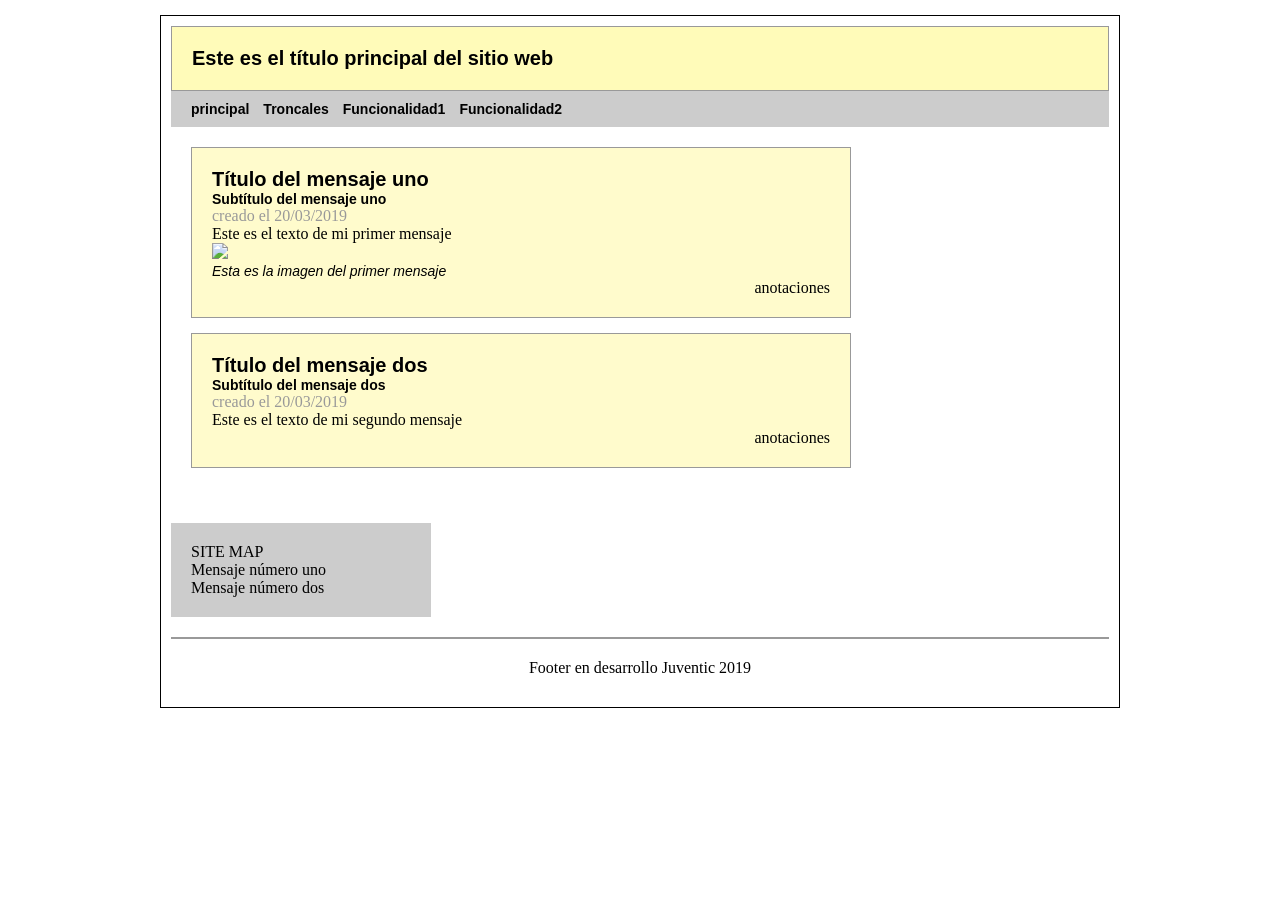
==== AppiTransmi/index.html @ 800f183d "Primer prototipo de la pagina web" ====
<!DOCTYPE html>
<html lang="es">
  <head>
    <meta charset="utf-8">
    <meta name="description" content="Pagina web troncales de transmilenio">
    <meta name="keywords" content="Transmilenio, Web, Troncal, Campamento">
    <title>AppiTransmi</title>
    <link rel="stylesheet" href="css/estilo.css">
  </head>
  <body>
  <div id="agrupar">
     <header id="cabecera">
       <h1>Este es el título principal del sitio web</h1>
     </header>
     <nav id="menu">
       <ul>
         <li>principal</li>
         <li>Troncales</li>
         <li>Funcionalidad1</li>
         <li>Funcionalidad2</li>
       </ul>
     </nav>
     <section id="seccion">
     <article>
     <header>
     <hgroup>
       <h1>Título del mensaje uno</h1>
       <h2>Subtítulo del mensaje uno</h2>
     </hgroup>
       <time datetime="2019-03-20" pubdate>creado el 20/03/2019</time>
     </header>
       Este es el texto de mi primer mensaje
     <figure>
       <img src="images/test.jpg"><!--No existe la imagen, es solo para ejemplificar-->
       <figcaption>
          Esta es la imagen del primer mensaje
       </figcaption>
     </figure>
   <footer>
     <p>anotaciones</p>
   </footer>
   </article>
   <article>
     <header>
       <hgroup>
         <h1>Título del mensaje dos</h1>
         <h2>Subtítulo del mensaje dos</h2>
       </hgroup>
         <time datetime="2019-03-20" pubdate>creado el 20/03/2019</time>
       </header>
         Este es el texto de mi segundo mensaje
       <footer>
       <p>anotaciones</p>
       </footer>
         </article>
       </section>
   <aside id="columna">
       <blockquote cite="ESTO PUEDE SER EL SITEMAP">SITE MAP</blockquote>
       <blockquote>Mensaje número uno</blockquote>
       <blockquote>Mensaje número dos</blockquote>
   </aside>
     <footer id="pie">
       Footer en desarrollo Juventic 2019
     </footer>
    </div>
  </body>
</html>
---- AppiTransmi/css/estilo.css ----
* {
 margin: 0px;
 padding: 0px;
}
h1 {
 font: bold 20px verdana, sans-serif;
}
h2 {
 font: bold 14px verdana, sans-serif;
}
header, section, footer, aside, nav, article, figure, figcaption,
hgroup{
 display: block;
}
body {
 text-align: center;
}
#agrupar {
 width: 960px;
 margin: 15px auto;
 text-align: left;
}
#cabecera {
 background: #FFFBB9;
 border: 1px solid #999999;
 padding: 20px;
}
#menu {
 background: #CCCCCC;
 padding: 5px 15px;
}
#menu li {
 display: inline-block;
 list-style: none;
 padding: 5px;
 font: bold 14px verdana, sans-serif;
}
#seccion {
 float: left;
 width: 660px;
 margin: 20px;
}
#columna {
 float: left;
 width: 220px;
 margin: 20px 0px;
 padding: 20px;
 background: #CCCCCC;
}
#pie {
 clear: both;
 text-align: center;
 padding: 20px;
 border-top: 2px solid #999999;
}
article {
 background: #FFFBCC;
 border: 1px solid #999999;
 padding: 20px;
 margin-bottom: 15px;
}
article footer {
 text-align: right;
}
time {
 color: #999999;
}
figcaption {
 font: italic 14px verdana, sans-serif;
}
div {
 width: 100px;
 margin: 20px;
 padding: 10px;
 border: 1px solid #000000;

 -moz-box-sizing: border-box;
 -webkit-box-sizing: border-box;
 box-sizing: border-box;
}
L
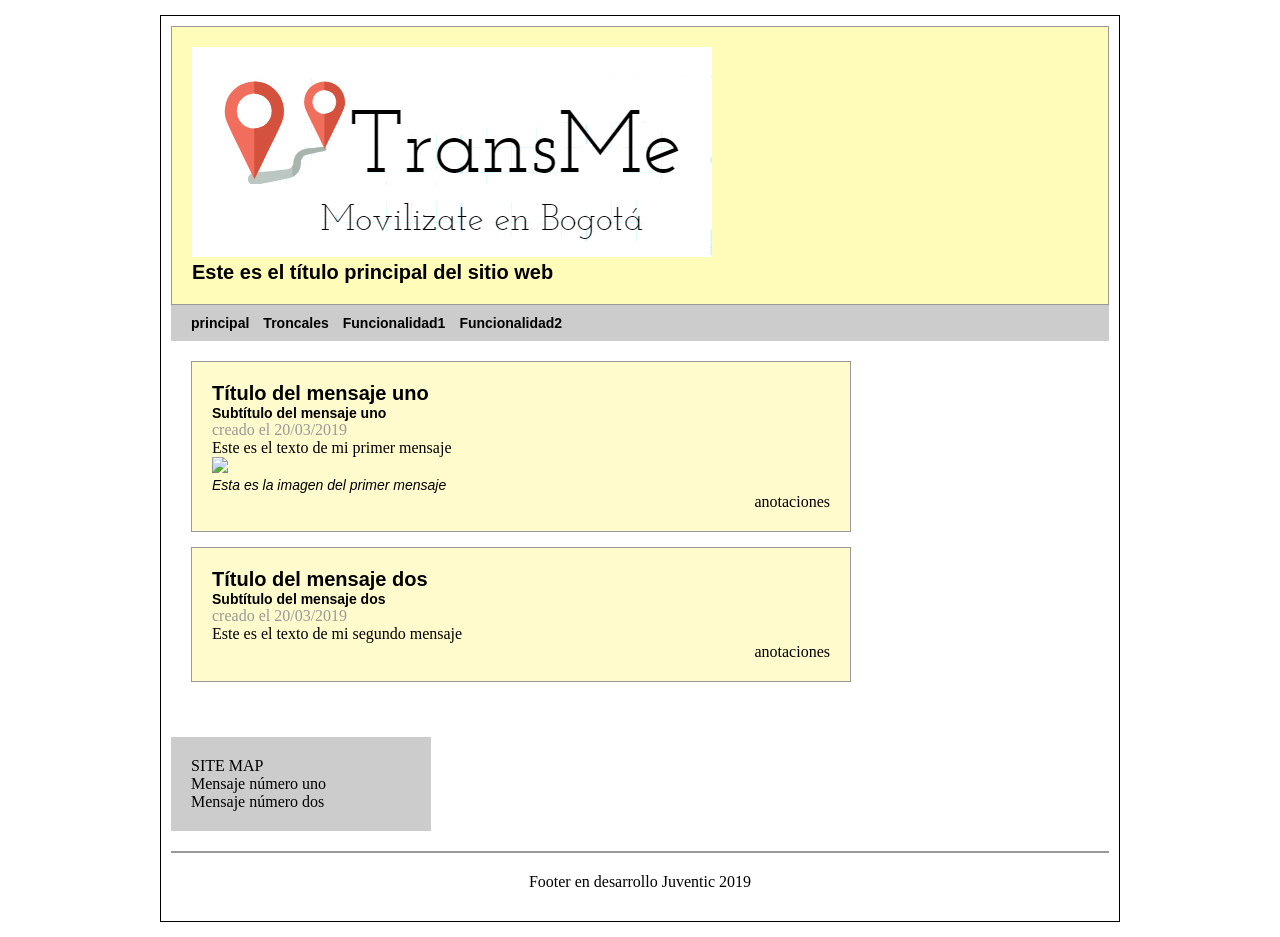
==== commit 3d876842: "Logo Se puso el logo" ====
--- a/AppiTransmi/index.html
+++ b/AppiTransmi/index.html
@@ -10,6 +10,7 @@
   <body>
   <div id="agrupar">
      <header id="cabecera">
+       <img src="img/logo.png">
        <h1>Este es el título principal del sitio web</h1>
      </header>
      <nav id="menu">
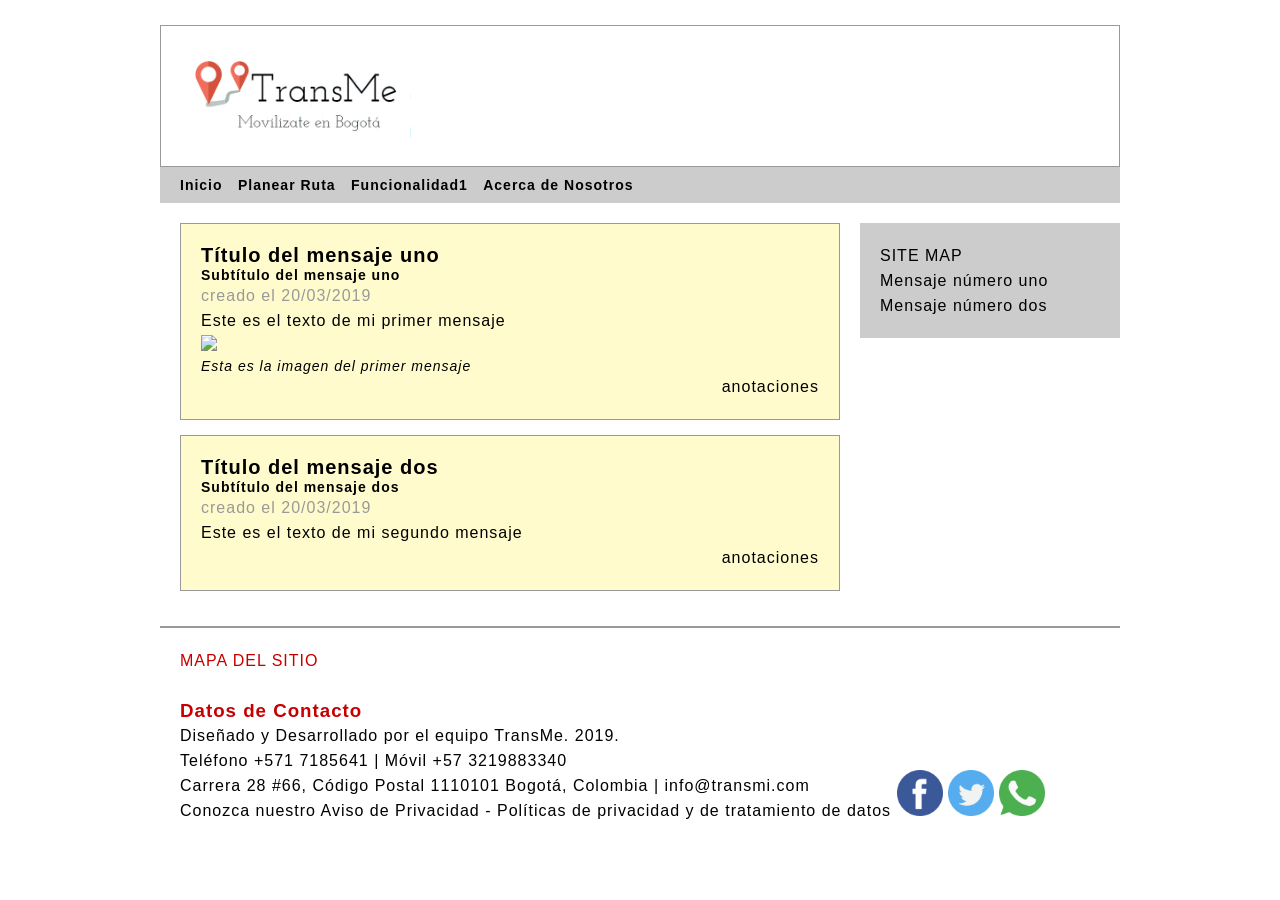
==== commit 43c04c08: "Prototipo de footer y Css Se hizo un diseño temporal de footer y se modifico el CSS" ====
--- a/AppiTransmi/index.html
+++ b/AppiTransmi/index.html
@@ -1,68 +1,82 @@
 <!DOCTYPE html>
 <html lang="es">
-  <head>
-    <meta charset="utf-8">
-    <meta name="description" content="Pagina web troncales de transmilenio">
-    <meta name="keywords" content="Transmilenio, Web, Troncal, Campamento">
-    <title>AppiTransmi</title>
-    <link rel="stylesheet" href="css/estilo.css">
-  </head>
-  <body>
+
+<head>
+  <meta charset="utf-8">
+  <meta name="description" content="Pagina web troncales de transmilenio">
+  <meta name="keywords" content="Transmilenio, Web, Troncal, Campamento">
+  <title>AppiTransmi</title>
+  <link rel="stylesheet" href="css/estilo.css">
+</head>
+
+<body>
   <div id="agrupar">
-     <header id="cabecera">
-       <img src="img/logo.png">
-       <h1>Este es el título principal del sitio web</h1>
-     </header>
-     <nav id="menu">
-       <ul>
-         <li>principal</li>
-         <li>Troncales</li>
-         <li>Funcionalidad1</li>
-         <li>Funcionalidad2</li>
-       </ul>
-     </nav>
-     <section id="seccion">
-     <article>
-     <header>
-     <hgroup>
-       <h1>Título del mensaje uno</h1>
-       <h2>Subtítulo del mensaje uno</h2>
-     </hgroup>
-       <time datetime="2019-03-20" pubdate>creado el 20/03/2019</time>
-     </header>
-       Este es el texto de mi primer mensaje
-     <figure>
-       <img src="images/test.jpg"><!--No existe la imagen, es solo para ejemplificar-->
-       <figcaption>
-          Esta es la imagen del primer mensaje
-       </figcaption>
-     </figure>
-   <footer>
-     <p>anotaciones</p>
-   </footer>
-   </article>
-   <article>
-     <header>
-       <hgroup>
-         <h1>Título del mensaje dos</h1>
-         <h2>Subtítulo del mensaje dos</h2>
-       </hgroup>
-         <time datetime="2019-03-20" pubdate>creado el 20/03/2019</time>
-       </header>
-         Este es el texto de mi segundo mensaje
-       <footer>
-       <p>anotaciones</p>
-       </footer>
-         </article>
-       </section>
-   <aside id="columna">
-       <blockquote cite="ESTO PUEDE SER EL SITEMAP">SITE MAP</blockquote>
-       <blockquote>Mensaje número uno</blockquote>
-       <blockquote>Mensaje número dos</blockquote>
-   </aside>
-     <footer id="pie">
-       Footer en desarrollo Juventic 2019
-     </footer>
-    </div>
-  </body>
-</html>
+    <header id="cabecera">
+      <a href="index.html"> <img class="logo" src="img/logo.png"></a>
+    </header>
+    <nav id="menu">
+      <ul>
+        <li>Inicio</li>
+        <li>Planear Ruta</li>
+        <li>Funcionalidad1</li>
+        <li>Acerca de Nosotros</li>
+      </ul>
+    </nav>
+    <section id="seccion">
+      <article>
+        <header>
+          <hgroup>
+            <h1>Título del mensaje uno</h1>
+            <h2>Subtítulo del mensaje uno</h2>
+          </hgroup>
+          <time datetime="2019-03-20" pubdate>creado el 20/03/2019</time>
+        </header>
+        Este es el texto de mi primer mensaje
+        <figure>
+          <img src="images/test.jpg">
+          <!--No existe la imagen, es solo para ejemplificar-->
+          <figcaption>
+            Esta es la imagen del primer mensaje
+          </figcaption>
+        </figure>
+        <footer>
+          <p>anotaciones</p>
+        </footer>
+      </article>
+      <article>
+        <header>
+          <hgroup>
+            <h1>Título del mensaje dos</h1>
+            <h2>Subtítulo del mensaje dos</h2>
+          </hgroup>
+          <time datetime="2019-03-20" pubdate>creado el 20/03/2019</time>
+        </header>
+        Este es el texto de mi segundo mensaje
+        <footer>
+          <p>anotaciones</p>
+        </footer>
+      </article>
+    </section>
+    <aside id="columna">
+      <blockquote cite="ESTO PUEDE SER EL SITEMAP">SITE MAP</blockquote>
+      <blockquote>Mensaje número uno</blockquote>
+      <blockquote>Mensaje número dos</blockquote>
+    </aside>
+
+    <footer id="pie">
+      <a href="#">MAPA DEL SITIO</a> <br> <br>
+      <h3>Datos de Contacto</h3>
+      <p>
+        Diseñado y Desarrollado por el equipo TransMe. 2019. <br>
+        Teléfono +571 7185641 | Móvil +57 3219883340 <br>
+        Carrera 28 #66, Código Postal 1110101 Bogotá, Colombia | info@transmi.com <br>
+        Conozca nuestro Aviso de Privacidad - Políticas de privacidad y de tratamiento de datos <br>
+      </p>
+      <a href="http://www.facebook.com"><img class="redes" src="img/facebook.png" alt="Logo de Facebook"></a>
+      <a href="http://www.twitter.com"><img class="redes" src="img/twitter.png" alt="Logo de Twitter"></a>
+      <a href="http://web.whatsapp.com/"><img class="redes" src="img/whatsapp.png" alt="Logo de Whatsapp"></a>
+    </footer>
+  </div>
+</body>
+
+</html>
--- a/AppiTransmi/css/estilo.css
+++ b/AppiTransmi/css/estilo.css
@@ -1,81 +1,114 @@
 * {
- margin: 0px;
- padding: 0px;
+    margin: 0px;
+    padding: 0px;
+    line-height: 25px;
+    letter-spacing: 1px;
+    font-family: Arial, Helvetica, sans-serif;
 }
+
 h1 {
- font: bold 20px verdana, sans-serif;
+    font: bold 20px verdana, sans-serif;
 }
+
 h2 {
- font: bold 14px verdana, sans-serif;
+    font: bold 14px verdana, sans-serif;
 }
-header, section, footer, aside, nav, article, figure, figcaption,
-hgroup{
- display: block;
+
+header, section, footer, aside, nav, article, figure, figcaption, hgroup {
+    display: block;
 }
+
 body {
- text-align: center;
+    text-align: center;
 }
+
 #agrupar {
- width: 960px;
- margin: 15px auto;
- text-align: left;
+    width: 960px;
+    margin: 15px auto;
+    text-align: left;
 }
+
 #cabecera {
- background: #FFFBB9;
- border: 1px solid #999999;
- padding: 20px;
+    background: #FFF;
+    border: 1px solid #999999;
+    padding: 20px;
 }
+
+.logo {
+    width: 25%;
+    height: 25%;
+}
+
 #menu {
- background: #CCCCCC;
- padding: 5px 15px;
+    background: #CCCCCC;
+    padding: 5px 15px;
 }
+
 #menu li {
- display: inline-block;
- list-style: none;
- padding: 5px;
- font: bold 14px verdana, sans-serif;
+    display: inline-block;
+    list-style: none;
+    padding: 5px;
+    font: bold 14px verdana, sans-serif;
 }
+
 #seccion {
- float: left;
- width: 660px;
- margin: 20px;
+    float: left;
+    width: 660px;
+    margin: 20px;
 }
+
 #columna {
- float: left;
- width: 220px;
- margin: 20px 0px;
- padding: 20px;
- background: #CCCCCC;
+    float: left;
+    width: 220px;
+    margin: 20px 0px;
+    padding: 20px;
+    background: #CCCCCC;
 }
+
 #pie {
- clear: both;
- text-align: center;
- padding: 20px;
- border-top: 2px solid #999999;
+    clear: both;
+    padding: 20px;
+    border-top: 2px solid #999999;
 }
+
+.redes {
+    width: 5%;
+    height: 5%;
+    display: inline-block;
+}
+
+h3 {
+    color: #C60000;
+}
+p{
+    display: inline-block;
+}
+a {
+    text-decoration: none;
+    color: #C60000;
+}
+
 article {
- background: #FFFBCC;
- border: 1px solid #999999;
- padding: 20px;
- margin-bottom: 15px;
+    background: #FFFBCC;
+    border: 1px solid #999999;
+    padding: 20px;
+    margin-bottom: 15px;
 }
+
 article footer {
- text-align: right;
+    text-align: right;
 }
+
 time {
- color: #999999;
+    color: #999999;
 }
+
 figcaption {
- font: italic 14px verdana, sans-serif;
+    font: italic 14px verdana, sans-serif;
 }
+
 div {
- width: 100px;
- margin: 20px;
- padding: 10px;
- border: 1px solid #000000;
-
- -moz-box-sizing: border-box;
- -webkit-box-sizing: border-box;
- box-sizing: border-box;
-}
-L
+    width: 100px;
+    margin: 20px;
+    padding: 10px;
+}
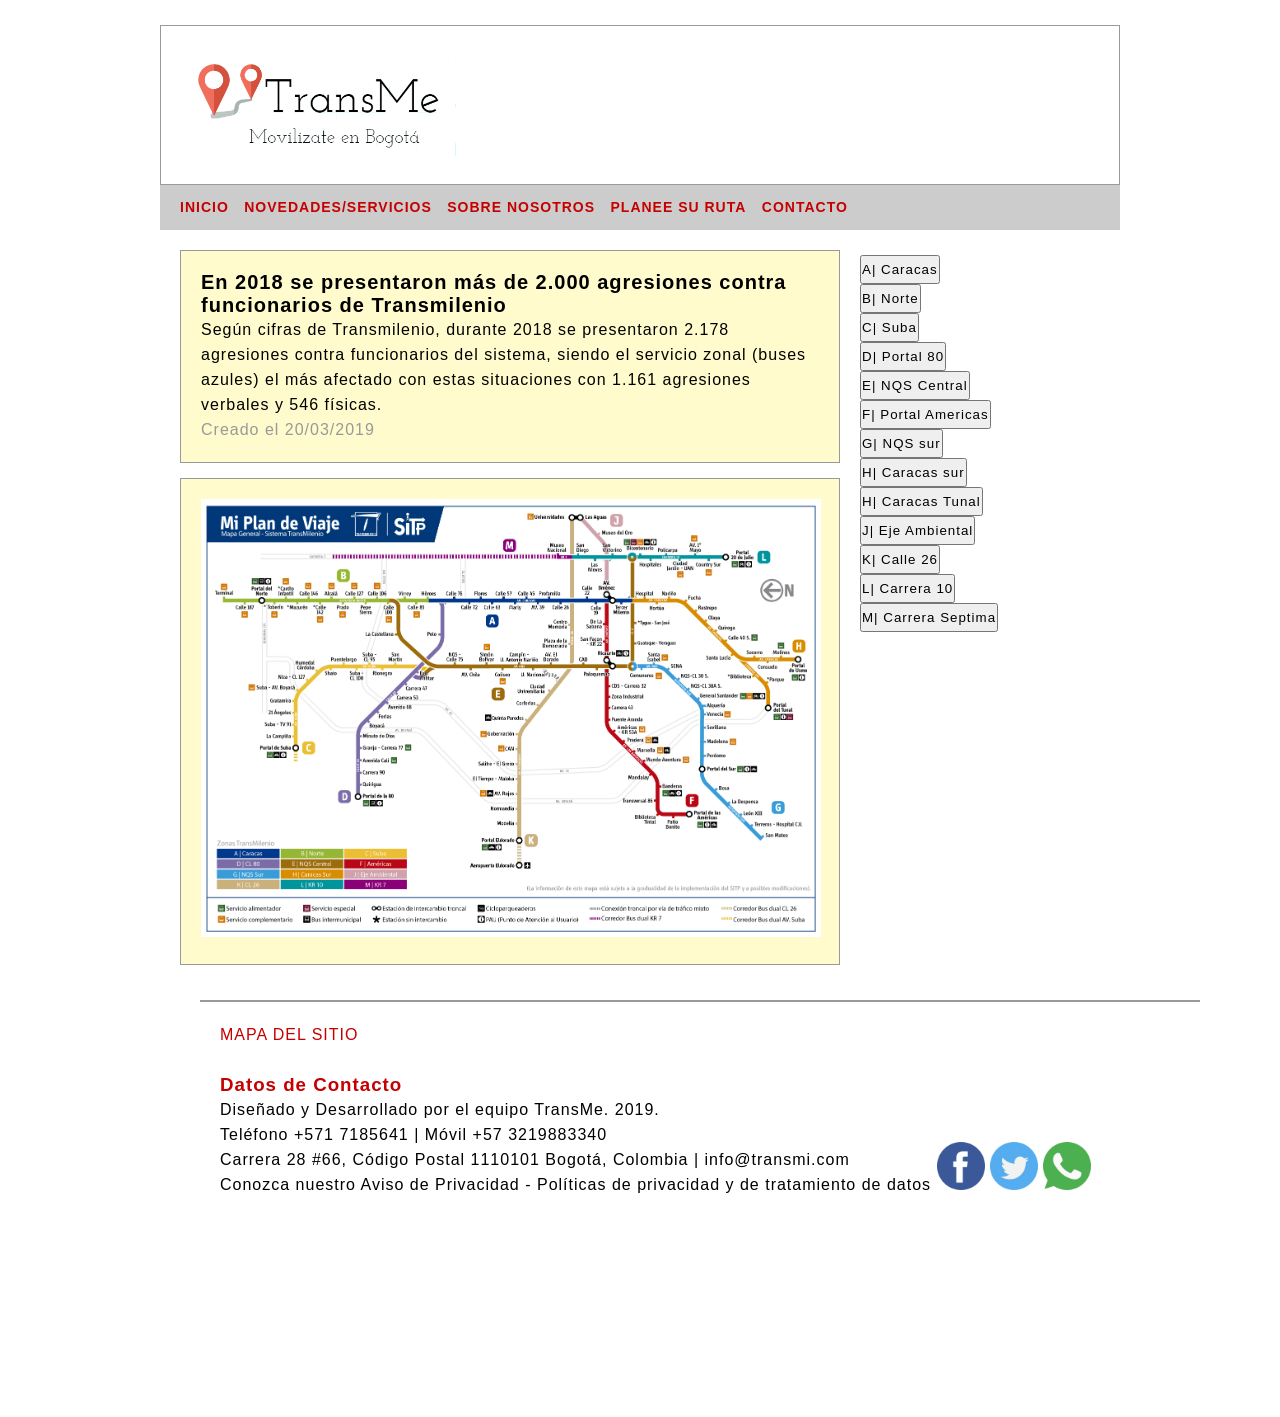
==== commit b4cd570e: "Se agrego mapa y distintas funciones" ====
--- a/AppiTransmi/index.html
+++ b/AppiTransmi/index.html
@@ -7,63 +7,520 @@
   <meta name="keywords" content="Transmilenio, Web, Troncal, Campamento">
   <title>AppiTransmi</title>
   <link rel="stylesheet" href="css/estilo.css">
+  <script type="text/javascript" src="js/highslide-with-html.js"></script>
+  <link rel="stylesheet" type="text/css" href="css/highslide.css" />
+  <script type="text/javascript">
+    hs.graphicsDir = 'graphics/';
+    hs.outlineType = 'rounded-white';
+  </script>
 </head>
 
 <body>
   <div id="agrupar">
     <header id="cabecera">
-      <a href="index.html"> <img class="logo" src="img/logo.png"></a>
+      <a href="index.html"> <img class="logo" src="images/logo.png" ></a>
     </header>
     <nav id="menu">
-      <ul>
-        <li>Inicio</li>
-        <li>Planear Ruta</li>
-        <li>Funcionalidad1</li>
-        <li>Acerca de Nosotros</li>
-      </ul>
+     <ul>
+         <li><a href="index.html" title="Inicio">INICIO</a></li>
+         <li><a href="html/novedades.html" title="Novedades/servicios">NOVEDADES/SERVICIOS</a> </li>
+         <li><a href="html/nosotros.html" title="sobre nosotros">SOBRE NOSOTROS</a></li>
+         <li><a href="html/plan.html" title="planee su ruta">PLANEE SU RUTA</a></li>
+         <li><a href="html/contacto.html" title="contacto">CONTACTO</a></li>
+       </ul>
     </nav>
     <section id="seccion">
       <article>
         <header>
-          <hgroup>
-            <h1>Título del mensaje uno</h1>
-            <h2>Subtítulo del mensaje uno</h2>
-          </hgroup>
-          <time datetime="2019-03-20" pubdate>creado el 20/03/2019</time>
+          <h1>En 2018 se presentaron más de 2.000 agresiones contra funcionarios de Transmilenio</h1>
         </header>
-        Este es el texto de mi primer mensaje
-        <figure>
-          <img src="images/test.jpg">
-          <!--No existe la imagen, es solo para ejemplificar-->
-          <figcaption>
-            Esta es la imagen del primer mensaje
-          </figcaption>
-        </figure>
+        <p>Según cifras de Transmilenio, durante 2018 se presentaron 2.178 agresiones contra funcionarios del
+          sistema, siendo el servicio zonal (buses azules) el más afectado con estas situaciones con 1.161
+          agresiones verbales y 546 físicas.</p>
+
         <footer>
-          <p>anotaciones</p>
+          <p><time datetime="2019-03-20" pubdate>Creado el 20/03/2019</time></p>
         </footer>
       </article>
       <article>
-        <header>
-          <hgroup>
-            <h1>Título del mensaje dos</h1>
-            <h2>Subtítulo del mensaje dos</h2>
-          </hgroup>
-          <time datetime="2019-03-20" pubdate>creado el 20/03/2019</time>
-        </header>
-        Este es el texto de mi segundo mensaje
-        <footer>
-          <p>anotaciones</p>
-        </footer>
+        <img width="620" src="images/MapaCompleto.jpg" alt="Mapa Completo Transmilenio">
       </article>
     </section>
-    <aside id="columna">
-      <blockquote cite="ESTO PUEDE SER EL SITEMAP">SITE MAP</blockquote>
-      <blockquote>Mensaje número uno</blockquote>
-      <blockquote>Mensaje número dos</blockquote>
-    </aside>
-
-    <footer id="pie">
+    <aside>
+      <br>
+      <button onclick="return hs.htmlExpand(this, { contentId: 'troncalCaracas' } )"> A| Caracas </button>
+
+      <div class="highslide-html-content" id="troncalCaracas">
+
+        <div class="highslide-header">
+          <ul>
+            <li class="highslide-move"><a href="#" onclick="return false">Mover</a></li>
+            <li class="highslide-close"><a href="#" onclick="return hs.close(this)">Cerrar</a></li>
+          </ul>
+        </div>
+
+        <div class="highslide-body">
+          <h2>A| Caracas</h2>
+          <img width="370" src="images/Caracas.jpg" alt="gráfica alusiva troncal caracas " />
+          <ul>
+            <li>Tercer Milenio</li>
+            <li>Avenida Jiménez</li>
+            <li>Calle 19</li>
+            <li>Calle 22</li>
+            <li>Calle 26</li>
+            <li>Calle 34</li>
+            <li>Avenida 39</li>
+            <li>Calle 45</li>
+            <li>Marly</li>
+            <li>Calle 57</li>
+            <li>Calle 63</li>
+            <li>Flores</li>
+            <li>Calle 72</li>
+            <li>Calle 76</li>
+          </ul>
+        </div>
+
+        <div class="highslide-footer">
+          <div><span class="highslide-resize" title="Resize"></span></div>
+        </div>
+
+      </div>
+
+      <br>
+      <button onclick="return hs.htmlExpand(this, { contentId: 'troncal2' } )"> B| Norte </button>
+
+      <div class="highslide-html-content" id="troncal2">
+
+        <div class="highslide-header">
+          <ul>
+            <li class="highslide-move"><a href="#" onclick="return false">Mover</a></li>
+            <li class="highslide-close"><a href="#" onclick="return hs.close(this)">Cerrar</a></li>
+          </ul>
+        </div>
+
+        <div class="highslide-body">
+          <h2>B| Norte </h2>
+          <img width="370" src="images/AutoNorte.jpg" alt="gráfica alusiva troncal Norte " />
+          <ul>
+            <li>Héroes</li>
+            <li>Calle 85</li>
+            <li>Virrey</li>
+            <li>Calle 100</li>
+            <li>Calle 106</li>
+            <li>Pepe Sierra</li>
+            <li>Calle 127</li>
+            <li>Prado</li>
+            <li>Alcalá</li>
+            <li>Calle 142</li>
+            <li>Calle 146</li>
+            <li>Mazurén</li>
+            <li>Calle 161</li>
+            <li>Toberín</li>
+            <li>Portal del Norte</li>
+            <li>Calle 187</li>
+            <li>Terminal</li>
+          </ul>
+        </div>
+
+        <div class="highslide-footer">
+          <div><span class="highslide-resize" title="Resize"></span></div>
+        </div>
+
+      </div>
+
+      <br>
+      <button onclick="return hs.htmlExpand(this, { contentId: 'troncalSuba' } )"> C| Suba </button>
+
+      <div class="highslide-html-content" id="troncalSuba">
+
+        <div class="highslide-header">
+          <ul>
+            <li class="highslide-move"><a href="#" onclick="return false">Mover</a></li>
+            <li class="highslide-close"><a href="#" onclick="return hs.close(this)">Cerrar</a></li>
+          </ul>
+        </div>
+
+        <div class="highslide-body">
+          <h2>C| Suba</h2>
+          <img width="370" src="images/Suba.jpg" alt="gráfica alusiva Troncal Suba " />
+          <ul>
+            <li>Portal de Suba</li>
+            <li>La Campiña</li>
+            <li>Suba - Tv.91</li>
+            <li>21 Ángeles</li>
+            <li>Gratamira</li>
+            <li>Suba Av. Boyacá</li>
+            <li>Niza Calle 127</li>
+            <li>Humedal Córdoba</li>
+            <li>Shaio</li>
+            <li>Puente Largo</li>
+            <li>Suba Calle 100</li>
+            <li>Suba Calle 95</li>
+            <li>Rionegro</li>
+            <li>San Martín</li>
+          </ul>
+        </div>
+
+        <div class="highslide-footer">
+          <div><span class="highslide-resize" title="Resize"></span></div>
+        </div>
+
+      </div>
+
+      <br>
+      <button onclick="return hs.htmlExpand(this, { contentId: 'troncal80' } )"> D| Portal 80 </button>
+
+      <div class="highslide-html-content" id="troncal80">
+
+        <div class="highslide-header">
+          <ul>
+            <li class="highslide-move"><a href="#" onclick="return false">Mover</a></li>
+            <li class="highslide-close"><a href="#" onclick="return hs.close(this)">Cerrar</a></li>
+          </ul>
+        </div>
+
+        <div class="highslide-body">
+          <h2>D| Portal 80</h2>
+          <img width="370" src="images/Calle80.jpg" alt="gráfica alusiva Portal de la 80 " />
+          <ul>
+            <li>Portal de la 80</li>
+            <li>Quirigua</li>
+            <li>Carrera 90</li>
+            <li>Avenida Cali</li>
+            <li>Granja – Carrera 77</li>
+            <li>Minuto de Dios</li>
+            <li>Boyacá</li>
+            <li>Ferias</li>
+            <li>Avenida 68</li>
+            <li>Carrera 53</li>
+            <li>Carrera 47</li>
+            <li>Escuela Militar</li>
+            <li>Polo</li>
+          </ul>
+        </div>
+
+        <div class="highslide-footer">
+          <div><span class="highslide-resize" title="Resize"></span></div>
+        </div>
+
+      </div>
+
+      <br>
+      <button onclick="return hs.htmlExpand(this, { contentId: 'troncalNQS' } )"> E| NQS Central </button>
+
+      <div class="highslide-html-content" id="troncalNQS">
+
+        <div class="highslide-header">
+          <ul>
+            <li class="highslide-move"><a href="#" onclick="return false">Mover</a></li>
+            <li class="highslide-close"><a href="#" onclick="return hs.close(this)">Cerrar</a></li>
+          </ul>
+        </div>
+
+        <div class="highslide-body">
+          <h2>E| NQS Central</h2>
+          <img width="370" src="images/NQSCentral.jpg" alt="gráfica alusiva NQS central " />
+          <ul>
+            <li>Guatoque - Veraguas</li>
+            <li>Tygua - San José</li>
+            <li>Ricaurte</li>
+            <li>Paloquemao</li>
+            <li>CAD</li>
+            <li>Avenida Eldorado</li>
+            <li>Universidad Nacional</li>
+            <li>El Campín - Universidad Antonio Nariño</li>
+            <li>Movistar Arena</li>
+            <li>Simón Bolívar</li>
+            <li>Avenida Chile</li>
+            <li>NQS Calle 75</li>
+            <li>La Castellana</li>
+          </ul>
+        </div>
+
+        <div class="highslide-footer">
+          <div><span class="highslide-resize" title="Resize"></span></div>
+        </div>
+
+      </div>
+
+      <br>
+      <button onclick="return hs.htmlExpand(this, { contentId: 'troncalAmericas' } )"> F| Portal Americas </button>
+
+      <div class="highslide-html-content" id="troncalAmericas">
+
+        <div class="highslide-header">
+          <ul>
+            <li class="highslide-move"><a href="#" onclick="return false">Mover</a></li>
+            <li class="highslide-close"><a href="#" onclick="return hs.close(this)">Cerrar</a></li>
+          </ul>
+        </div>
+
+        <div class="highslide-body">
+          <h2>F| Troncal Americas</h2>
+          <img width="370" src="images/Americas.jpg" alt="gráfica alusiva portal Americas " />
+          <ul>
+            <li>Portal de Las Américas</li>
+            <li>Patio Bonito</li>
+            <li>Biblioteca Tintal</li>
+            <li>Transversal 86</li>
+            <li>Banderas</li>
+            <li>Mandalay</li>
+            <li>Mundo Aventura</li>
+            <li>Marsella</li>
+            <li>Pradera</li>
+            <li>Américas Carrera 53 A</li>
+            <li>Puente Aranda</li>
+            <li>Carrera 43</li>
+            <li>Zona Industrial</li>
+            <li>CDS Carrera 32</li>
+            <li>Ricaurte</li>
+            <li>Sans Façon Carrera 22</li>
+            <li>De La Sabana</li>
+            <li>Avenida Jiménez</li>
+          </ul>
+        </div>
+      </div>
+
+      <br>
+      <button onclick="return hs.htmlExpand(this, { contentId: 'troncalNQSsur' } )"> G| NQS sur </button>
+
+      <div class="highslide-html-content" id="troncalNQSsur">
+
+        <div class="highslide-header">
+          <ul>
+            <li class="highslide-move"><a href="#" onclick="return false">Mover</a></li>
+            <li class="highslide-close"><a href="#" onclick="return hs.close(this)">Cerrar</a></li>
+          </ul>
+        </div>
+
+        <div class="highslide-body">
+          <h2>G| NQS sur</h2>
+          <img width="370" src="images/NQSSur.jpg" alt="gráfica alusiva troncal NQS sur " />
+          <ul>
+            <li>San Mateo</li>
+            <li>Terreros</li>
+            <li>León XIII</li>
+            <li>La Despensa</li>
+            <li>Estación Bosa</li>
+            <li>Portal del Sur</li>
+            <li>Perdomo</li>
+            <li>Madelena</li>
+            <li>Sevillana</li>
+            <li>Venecia</li>
+            <li>Alquería</li>
+            <li>General Santander</li>
+            <li>NQS Calle 38 A Sur</li>
+            <li>NQS Calle 30 Sur</li>
+            <li>SENA</li>
+            <li>Santa Isabel</li>
+            <li>Comuneros</li>
+          </ul>
+        </div>
+
+        <div class="highslide-footer">
+          <div><span class="highslide-resize" title="Resize"></span></div>
+        </div>
+
+      </div>
+      <br>
+      <button onclick="return hs.htmlExpand(this, { contentId: 'troncalCaracasSur' } )"> H| Caracas sur </button>
+
+      <div class="highslide-html-content" id="troncalCaracasSur">
+
+        <div class="highslide-header">
+          <ul>
+            <li class="highslide-move"><a href="#" onclick="return false">Mover</a></li>
+            <li class="highslide-close"><a href="#" onclick="return hs.close(this)">Cerrar</a></li>
+          </ul>
+        </div>
+
+        <div class="highslide-body">
+          <h2>H| Caracas Sur</h2>
+          <img width="370" src="images/CaracasSur.jpg" alt="gráfica alusiva troncal caracas sur " />
+          <ul>
+            <li>Portal de Usme</li>
+            <li>Molinos</li>
+            <li>Consuelo</li>
+            <li>Socorro</li>
+            <li>Santa Lucía</li>
+            <li>Calle 40 Sur</li>
+            <li>Quiroga</li>
+            <li>Olaya</li>
+            <li>Restrepo</li>
+            <li>Fucha</li>
+            <li>Nariño</li>
+            <li>Hortúa</li>
+            <li>Hospital</li>
+
+          </ul>
+        </div>
+
+        <div class="highslide-footer">
+          <div><span class="highslide-resize" title="Resize"></span></div>
+        </div>
+      </div>
+
+      <br>
+      <button onclick="return hs.htmlExpand(this, { contentId: 'troncalTunal' } )"> H| Caracas Tunal </button>
+
+      <div class="highslide-html-content" id="troncalTunal">
+
+        <div class="highslide-header">
+          <ul>
+            <li class="highslide-move"><a href="#" onclick="return false">Mover</a></li>
+            <li class="highslide-close"><a href="#" onclick="return hs.close(this)">Cerrar</a></li>
+          </ul>
+        </div>
+
+        <div class="highslide-body">
+          <h2>H| Caracas sur Tunal</h2>
+          <img width="370" src="images/CaracasTunalSur.jpg" alt="gráfica alusiva troncal Tunal " />
+          <ul>
+            <li>Portal del Tunal</li>
+            <li>Parque</li>
+            <li>Biblioteca</li>
+          </ul>
+        </div>
+
+        <div class="highslide-footer">
+          <div><span class="highslide-resize" title="Resize"></span></div>
+        </div>
+
+      </div>
+
+      <br>
+      <button onclick="return hs.htmlExpand(this, { contentId: 'troncalEje' } )"> J| Eje Ambiental </button>
+
+      <div class="highslide-html-content" id="troncalEje">
+
+        <div class="highslide-header">
+          <ul>
+            <li class="highslide-move"><a href="#" onclick="return false">Mover</a></li>
+            <li class="highslide-close"><a href="#" onclick="return hs.close(this)">Cerrar</a></li>
+          </ul>
+        </div>
+
+        <div class="highslide-body">
+          <h2>J| Eje Ambiental</h2>
+          <img width="370" src="images/EjeAmbiental.jpg" alt="gráfica alusiva troncal eje Ambiental " />
+          <ul>
+            <li>Museo del Oro</li>
+            <li>Las Aguas</li>
+            <li>Universidades</li>
+          </ul>
+        </div>
+
+        <div class="highslide-footer">
+          <div><span class="highslide-resize" title="Resize"></span></div>
+        </div>
+
+      </div>
+
+      <br>
+      <button onclick="return hs.htmlExpand(this, { contentId: 'troncal26' } )"> K| Calle 26 </button>
+
+      <div class="highslide-html-content" id="troncal26">
+
+        <div class="highslide-header">
+          <ul>
+            <li class="highslide-move"><a href="#" onclick="return false">Mover</a></li>
+            <li class="highslide-close"><a href="#" onclick="return hs.close(this)">Cerrar</a></li>
+          </ul>
+        </div>
+
+        <div class="highslide-body">
+          <h2>K| Calle 26</h2>
+          <img width="370" src="images/Calle26.jpg" alt="gráfica alusiva troncal Calle 26 " />
+          <ul>
+            <li>Portal Eldorado</li>
+            <li>Modelia</li>
+            <li>Normandía</li>
+            <li>Avenida Rojas</li>
+            <li>El Tiempo - Maloka</li>
+            <li>Salitre - El Greco</li>
+            <li>CAN</li>
+            <li>Gobernación</li>
+            <li>Quinta Paredes</li>
+            <li>Corferias</li>
+            <li>Ciudad Universitaria</li>
+            <li>Concejo de Bogotá</li>
+            <li>Centro Memoria</li>
+          </ul>
+        </div>
+
+        <div class="highslide-footer">
+          <div><span class="highslide-resize" title="Resize"></span></div>
+        </div>
+
+      </div>
+
+      <br>
+      <button onclick="return hs.htmlExpand(this, { contentId: 'troncal10' } )"> L| Carrera 10 </button>
+
+      <div class="highslide-html-content" id="troncal10">
+
+        <div class="highslide-header">
+          <ul>
+            <li class="highslide-move"><a href="#" onclick="return false">Mover</a></li>
+            <li class="highslide-close"><a href="#" onclick="return hs.close(this)">Cerrar</a></li>
+          </ul>
+        </div>
+
+        <div class="highslide-body">
+          <h2>L| Carrera10</h2>
+          <img width="370" src="images/CarreraDecima.jpg" alt="gráfica alusiva troncal Carrera 10 " />
+          <ul>
+            <li>Portal 20 de Julio</li>
+            <li>Country Sur</li>
+            <li>Avenida Primero de Mayo</li>
+            <li>Ciudad Jardín - Universidad Antonio Nariño</li>
+            <li>Policarpa</li>
+            <li>San Bernardo</li>
+            <li>Bicentenario</li>
+            <li>San Victorino</li>
+            <li>Las Nieves</li>
+            <li>San Diego</li>
+          </ul>
+        </div>
+
+        <div class="highslide-footer">
+          <div><span class="highslide-resize" title="Resize"></span></div>
+        </div>
+
+      </div>
+
+      <br>
+      <button onclick="return hs.htmlExpand(this, { contentId: 'troncalMuseo' } )"> M| Carrera Septima </button>
+
+      <div class="highslide-html-content" id="troncalMuseo">
+
+        <div class="highslide-header">
+          <ul>
+            <li class="highslide-move"><a href="#" onclick="return false">Mover</a></li>
+            <li class="highslide-close"><a href="#" onclick="return hs.close(this)">Cerrar</a></li>
+          </ul>
+        </div>
+
+        <div class="highslide-body">
+          <h2>M| Carrera Septima</h2>
+          <img width="370" src="images/CarreraSeptima.jpg" alt="gráfica alusiva troncal Carrera Septima " />
+          <ul>
+            <li>Museo Nacional</li>
+          </ul>
+        </div>
+
+        <div class="highslide-footer">
+          <div><span class="highslide-resize" title="Resize"></span></div>
+        </div>
+      </div>
+
+
+  </div>
+
+  </aside>
+  </div>
+
+<footer id="pie">
       <a href="#">MAPA DEL SITIO</a> <br> <br>
       <h3>Datos de Contacto</h3>
       <p>
@@ -72,11 +529,10 @@
         Carrera 28 #66, Código Postal 1110101 Bogotá, Colombia | info@transmi.com <br>
         Conozca nuestro Aviso de Privacidad - Políticas de privacidad y de tratamiento de datos <br>
       </p>
-      <a href="http://www.facebook.com"><img class="redes" src="img/facebook.png" alt="Logo de Facebook"></a>
-      <a href="http://www.twitter.com"><img class="redes" src="img/twitter.png" alt="Logo de Twitter"></a>
-      <a href="http://web.whatsapp.com/"><img class="redes" src="img/whatsapp.png" alt="Logo de Whatsapp"></a>
+      <a href="http://www.facebook.com"><img class="redes" src="images/facebook.png" alt="Logo de Facebook"></a>
+      <a href="http://www.twitter.com"><img class="redes" src="images/twitter.png" alt="Logo de Twitter"></a>
+      <a href="http://web.whatsapp.com/"><img class="redes" src="images/whatsapp.png" alt="Logo de Whatsapp"></a>
     </footer>
-  </div>
 </body>
 
 </html>
--- a/AppiTransmi/css/estilo.css
+++ b/AppiTransmi/css/estilo.css
@@ -18,9 +18,7 @@
     display: block;
 }
 
-body {
-    text-align: center;
-}
+
 
 #agrupar {
     width: 960px;
@@ -35,8 +33,8 @@
 }
 
 .logo {
-    width: 25%;
-    height: 25%;
+    width: 30%;
+    height: 30%;
 }
 
 #menu {
@@ -69,6 +67,8 @@
     clear: both;
     padding: 20px;
     border-top: 2px solid #999999;
+    width: 75%;
+    margin: 200px;
 }
 
 .redes {
@@ -95,10 +95,6 @@
     margin-bottom: 15px;
 }
 
-article footer {
-    text-align: right;
-}
-
 time {
     color: #999999;
 }
@@ -107,8 +103,6 @@
     font: italic 14px verdana, sans-serif;
 }
 
-div {
-    width: 100px;
-    margin: 20px;
+div { 
     padding: 10px;
 }
--- a/AppiTransmi/css/highslide.css
+++ b/AppiTransmi/css/highslide.css
@@ -0,0 +1,890 @@
+/**
+* @file: highslide.css 
+* @version: 5.0.0
+*/
+.highslide-container div {
+	font-family: Verdana, Helvetica;
+	font-size: 10pt;
+}
+.highslide-container table {
+	background: none;
+	table-layout: auto;
+}
+.highslide {
+	outline: none;
+	text-decoration: none;
+}
+.highslide img {
+	border: 2px solid silver;
+}
+.highslide:hover img {
+	border-color: gray;
+}
+.highslide-active-anchor img {
+	visibility: hidden;
+}
+.highslide-gallery .highslide-active-anchor img {
+	border-color: black;
+	visibility: visible;
+	cursor: default;
+}
+.highslide-image {
+	border-width: 2px;
+	border-style: solid;
+	border-color: white;
+}
+.highslide-wrapper, .highslide-outline {
+	background: white;
+}
+.glossy-dark {
+	background: #111;
+}
+
+.highslide-image-blur {
+}
+.highslide-number {
+	font-weight: bold;
+	color: gray;
+	font-size: .9em;
+}
+.highslide-caption {
+	display: none;
+	font-size: 1em;
+	padding: 5px;
+	/*background: white;*/
+}
+.highslide-heading {
+	display: none;
+	font-weight: bold;
+	margin: 0.4em;
+}
+.highslide-dimming {
+	/*position: absolute;*/
+	background: black;
+}
+a.highslide-full-expand {
+   background: url(graphics/fullexpand.gif) no-repeat;
+   display: block;
+   margin: 0 10px 10px 0;
+   width: 34px;
+   height: 34px;
+}
+.highslide-loading {
+	display: block;
+	color: black;
+	font-size: 9px;
+	font-weight: bold;
+	text-transform: uppercase;
+	text-decoration: none;
+	padding: 3px;
+	border: 1px solid white;
+	background-color: white;
+	padding-left: 22px;
+	background-image: url(graphics/loader.white.gif);
+	background-repeat: no-repeat;
+	background-position: 3px 1px;
+}
+a.highslide-credits,
+a.highslide-credits i {
+	padding: 2px;
+	color: silver;
+	text-decoration: none;
+	font-size: 10px;
+}
+a.highslide-credits:hover,
+a.highslide-credits:hover i {
+	color: white;
+	background-color: gray;
+}
+.highslide-move, .highslide-move * {
+	cursor: move;
+}
+
+.highslide-viewport {
+	display: none;
+	position: fixed;
+	width: 100%;
+	height: 100%;
+	z-index: 1;
+	background: none;
+	left: 0;
+	top: 0;
+}
+.highslide-overlay {
+	display: none;
+}
+.hidden-container {
+	display: none;
+}
+/* Example of a semitransparent, offset closebutton */
+.closebutton {
+	position: relative;
+	top: -15px;
+	left: 15px;
+	width: 30px;
+	height: 30px;
+	cursor: pointer;
+	background: url(graphics/close.png);
+	/* NOTE! For IE6, you also need to update the highslide-ie6.css file. */
+}
+
+/*****************************************************************************/
+/* Thumbnail boxes for the galleries.                                        */
+/* Remove these if you are not using a gallery.                              */
+/*****************************************************************************/
+.highslide-gallery ul {
+	list-style-type: none;
+	margin: 0;
+	padding: 0;
+}
+.highslide-gallery ul li {
+	display: block;
+	position: relative;
+	float: left;
+	width: 106px;
+	height: 106px;
+	border: 1px solid silver;
+	background: #ededed;
+	margin: 2px;
+	padding: 0;
+	line-height: 0;
+	overflow: hidden;
+}
+.highslide-gallery ul a {
+	position: absolute;
+	top: 50%;
+	left: 50%;
+}
+.highslide-gallery ul img {
+ 	position: relative;
+	top: -50%;
+	left: -50%;
+}
+html>/**/body .highslide-gallery ul li {
+	display: table;
+	text-align: center;
+}
+html>/**/body .highslide-gallery ul li {
+	text-align: center;
+}
+html>/**/body .highslide-gallery ul a {
+	position: static;
+	display: table-cell;
+	vertical-align: middle;
+}
+html>/**/body .highslide-gallery ul img {
+	position: static;
+}
+
+/*****************************************************************************/
+/* Controls for the galleries.											     */
+/* Remove these if you are not using a gallery							     */
+/*****************************************************************************/
+.highslide-controls {
+	width: 195px;
+	height: 40px;
+	background: url(graphics/controlbar-white.gif) 0 -90px no-repeat;
+	margin: 20px 15px 10px 0;
+}
+.highslide-controls ul {
+	position: relative;
+	left: 15px;
+	height: 40px;
+	list-style: none;
+	margin: 0;
+	padding: 0;
+	background: url(graphics/controlbar-white.gif) right -90px no-repeat;
+
+}
+.highslide-controls li {
+	float: left;
+	padding: 5px 0;
+	margin:0;
+	list-style: none;
+}
+.highslide-controls a {
+	background-image: url(graphics/controlbar-white.gif);
+	display: block;
+	float: left;
+	height: 30px;
+	width: 30px;
+	outline: none;
+}
+.highslide-controls a.disabled {
+	cursor: default;
+}
+.highslide-controls a.disabled span {
+	cursor: default;
+}
+.highslide-controls a span {
+	/* hide the text for these graphic buttons */
+	display: none;
+	cursor: pointer;
+}
+
+
+/* The CSS sprites for the controlbar - see http://www.google.com/search?q=css+sprites */
+.highslide-controls .highslide-previous a {
+	background-position: 0 0;
+}
+.highslide-controls .highslide-previous a:hover {
+	background-position: 0 -30px;
+}
+.highslide-controls .highslide-previous a.disabled {
+	background-position: 0 -60px !important;
+}
+.highslide-controls .highslide-play a {
+	background-position: -30px 0;
+}
+.highslide-controls .highslide-play a:hover {
+	background-position: -30px -30px;
+}
+.highslide-controls .highslide-play a.disabled {
+	background-position: -30px -60px !important;
+}
+.highslide-controls .highslide-pause a {
+	background-position: -60px 0;
+}
+.highslide-controls .highslide-pause a:hover {
+	background-position: -60px -30px;
+}
+.highslide-controls .highslide-next a {
+	background-position: -90px 0;
+}
+.highslide-controls .highslide-next a:hover {
+	background-position: -90px -30px;
+}
+.highslide-controls .highslide-next a.disabled {
+	background-position: -90px -60px !important;
+}
+.highslide-controls .highslide-move a {
+	background-position: -120px 0;
+}
+.highslide-controls .highslide-move a:hover {
+	background-position: -120px -30px;
+}
+.highslide-controls .highslide-full-expand a {
+	background-position: -150px 0;
+}
+.highslide-controls .highslide-full-expand a:hover {
+	background-position: -150px -30px;
+}
+.highslide-controls .highslide-full-expand a.disabled {
+	background-position: -150px -60px !important;
+}
+.highslide-controls .highslide-close a {
+	background-position: -180px 0;
+}
+.highslide-controls .highslide-close a:hover {
+	background-position: -180px -30px;
+}
+
+/*****************************************************************************/
+/* Styles for the HTML popups											     */
+/* Remove these if you are not using Highslide HTML						     */
+/*****************************************************************************/
+.highslide-maincontent {
+	display: none;
+}
+.highslide-html {
+	background-color: white;
+}
+.mobile .highslide-html {
+	border: 1px solid silver;
+}
+.highslide-html-content {
+	display: none;
+	width: 400px;
+	padding: 0 5px 5px 5px;
+}
+.highslide-header {
+	padding-bottom: 5px;
+}
+.highslide-header ul {
+	margin: 0;
+	padding: 0;
+	text-align: right;
+}
+.highslide-header ul li {
+	display: inline;
+	padding-left: 1em;
+}
+.highslide-header ul li.highslide-previous, .highslide-header ul li.highslide-next {
+	display: none;
+}
+.highslide-header a {
+	font-weight: bold;
+	color: gray;
+	text-transform: uppercase;
+	text-decoration: none;
+}
+.highslide-header a:hover {
+	color: black;
+}
+.highslide-header .highslide-move a {
+	cursor: move;
+}
+.highslide-footer {
+	height: 16px;
+}
+.highslide-footer .highslide-resize {
+	display: block;
+	float: right;
+	margin-top: 5px;
+	height: 11px;
+	width: 11px;
+	background: url(graphics/resize.gif) no-repeat;
+}
+.highslide-footer .highslide-resize span {
+	display: none;
+}
+.highslide-body {
+}
+.highslide-resize {
+	cursor: nw-resize;
+}
+
+/*****************************************************************************/
+/* Styles for the Individual wrapper class names.							 */
+/* See www.highslide.com/ref/hs.wrapperClassName							 */
+/* You can safely remove the class name themes you don't use				 */
+/*****************************************************************************/
+
+/* hs.wrapperClassName = 'draggable-header' */
+.draggable-header .highslide-header {
+	height: 18px;
+	border-bottom: 1px solid #dddddd;
+}
+.draggable-header .highslide-heading {
+	position: absolute;
+	margin: 2px 0.4em;
+}
+
+.draggable-header .highslide-header .highslide-move {
+	cursor: move;
+	display: block;
+	height: 16px;
+	position: absolute;
+	right: 24px;
+	top: 0;
+	width: 100%;
+	z-index: 1;
+}
+.draggable-header .highslide-header .highslide-move * {
+	display: none;
+}
+.draggable-header .highslide-header .highslide-close {
+	position: absolute;
+	right: 2px;
+	top: 2px;
+	z-index: 5;
+	padding: 0;
+}
+.draggable-header .highslide-header .highslide-close a {
+	display: block;
+	height: 16px;
+	width: 16px;
+	background-image: url(graphics/closeX.png);
+}
+.draggable-header .highslide-header .highslide-close a:hover {
+	background-position: 0 16px;
+}
+.draggable-header .highslide-header .highslide-close span {
+	display: none;
+}
+.draggable-header .highslide-maincontent {
+	padding-top: 1em;
+}
+
+/* hs.wrapperClassName = 'titlebar' */
+.titlebar .highslide-header {
+	height: 18px;
+	border-bottom: 1px solid #dddddd;
+}
+.titlebar .highslide-heading {
+	position: absolute;
+	width: 90%;
+	margin: 1px 0 1px 5px;
+	color: #666666;
+}
+
+.titlebar .highslide-header .highslide-move {
+	cursor: move;
+	display: block;
+	height: 16px;
+	position: absolute;
+	right: 24px;
+	top: 0;
+	width: 100%;
+	z-index: 1;
+}
+.titlebar .highslide-header .highslide-move * {
+	display: none;
+}
+.titlebar .highslide-header li {
+	position: relative;
+	top: 3px;
+	z-index: 2;
+	padding: 0 0 0 1em;
+}
+.titlebar .highslide-maincontent {
+	padding-top: 1em;
+}
+
+/* hs.wrapperClassName = 'no-footer' */
+.no-footer .highslide-footer {
+	display: none;
+}
+
+/* hs.wrapperClassName = 'wide-border' */
+.wide-border {
+	background: white;
+}
+.wide-border .highslide-image {
+	border-width: 10px;
+}
+.wide-border .highslide-caption {
+	padding: 0 10px 10px 10px;
+}
+
+/* hs.wrapperClassName = 'borderless' */
+.borderless .highslide-image {
+	border: none;
+}
+.borderless .highslide-caption {
+	border-bottom: 1px solid white;
+	border-top: 1px solid white;
+	background: silver;
+}
+
+/* hs.wrapperClassName = 'outer-glow' */
+.outer-glow {
+	background: #444;
+}
+.outer-glow .highslide-image {
+	border: 5px solid #444444;
+}
+.outer-glow .highslide-caption {
+	border: 5px solid #444444;
+	border-top: none;
+	padding: 5px;
+	background-color: gray;
+}
+
+/* hs.wrapperClassName = 'colored-border' */
+.colored-border {
+	background: white;
+}
+.colored-border .highslide-image {
+	border: 2px solid green;
+}
+.colored-border .highslide-caption {
+	border: 2px solid green;
+	border-top: none;
+}
+
+/* hs.wrapperClassName = 'dark' */
+.dark {
+	background: #111;
+}
+.dark .highslide-image {
+	border-color: black black #202020 black;
+	background: gray;
+}
+.dark .highslide-caption {
+	color: white;
+	background: #111;
+}
+.dark .highslide-controls,
+.dark .highslide-controls ul,
+.dark .highslide-controls a {
+	background-image: url(graphics/controlbar-black-border.gif);
+}
+
+/* hs.wrapperClassName = 'floating-caption' */
+.floating-caption .highslide-caption {
+	position: absolute;
+	padding: 1em 0 0 0;
+	background: none;
+	color: white;
+	border: none;
+	font-weight: bold;
+}
+
+/* hs.wrapperClassName = 'controls-in-heading' */
+.controls-in-heading .highslide-heading {
+	color: gray;
+	font-weight: bold;
+	height: 20px;
+	overflow: hidden;
+	cursor: default;
+	padding: 0 0 0 22px;
+	margin: 0;
+	background: url(graphics/icon.gif) no-repeat 0 1px;
+}
+.controls-in-heading .highslide-controls {
+	width: 105px;
+	height: 20px;
+	position: relative;
+	margin: 0;
+	top: -23px;
+	left: 7px;
+	background: none;
+}
+.controls-in-heading .highslide-controls ul {
+	position: static;
+	height: 20px;
+	background: none;
+}
+.controls-in-heading .highslide-controls li {
+	padding: 0;
+}
+.controls-in-heading .highslide-controls a {
+	background-image: url(graphics/controlbar-white-small.gif);
+	height: 20px;
+	width: 20px;
+}
+
+.controls-in-heading .highslide-controls .highslide-move {
+	display: none;
+}
+
+.controls-in-heading .highslide-controls .highslide-previous a {
+	background-position: 0 0;
+}
+.controls-in-heading .highslide-controls .highslide-previous a:hover {
+	background-position: 0 -20px;
+}
+.controls-in-heading .highslide-controls .highslide-previous a.disabled {
+	background-position: 0 -40px !important;
+}
+.controls-in-heading .highslide-controls .highslide-play a {
+	background-position: -20px 0;
+}
+.controls-in-heading .highslide-controls .highslide-play a:hover {
+	background-position: -20px -20px;
+}
+.controls-in-heading .highslide-controls .highslide-play a.disabled {
+	background-position: -20px -40px !important;
+}
+.controls-in-heading .highslide-controls .highslide-pause a {
+	background-position: -40px 0;
+}
+.controls-in-heading .highslide-controls .highslide-pause a:hover {
+	background-position: -40px -20px;
+}
+.controls-in-heading .highslide-controls .highslide-next a {
+	background-position: -60px 0;
+}
+.controls-in-heading .highslide-controls .highslide-next a:hover {
+	background-position: -60px -20px;
+}
+.controls-in-heading .highslide-controls .highslide-next a.disabled {
+	background-position: -60px -40px !important;
+}
+.controls-in-heading .highslide-controls .highslide-full-expand a {
+	background-position: -100px 0;
+}
+.controls-in-heading .highslide-controls .highslide-full-expand a:hover {
+	background-position: -100px -20px;
+}
+.controls-in-heading .highslide-controls .highslide-full-expand a.disabled {
+	background-position: -100px -40px !important;
+}
+.controls-in-heading .highslide-controls .highslide-close a {
+	background-position: -120px 0;
+}
+.controls-in-heading .highslide-controls .highslide-close a:hover {
+	background-position: -120px -20px;
+}
+
+/*****************************************************************************/
+/* Styles for text based controls.						                     */
+/* You can safely remove this if you don't use text based controls			 */
+/*****************************************************************************/
+
+.text-controls .highslide-controls {
+	width: auto;
+	height: auto;
+	margin: 0;
+	text-align: center;
+	background: none;
+}
+.text-controls ul {
+	position: static;
+	background: none;
+	height: auto;
+	left: 0;
+}
+.text-controls .highslide-move {
+	display: none;
+}
+.text-controls li {
+    background-image: url(graphics/controlbar-text-buttons.png);
+	background-position: right top !important;
+	padding: 0;
+	margin-left: 15px;
+	display: block;
+	width: auto;
+}
+.text-controls a {
+    background: url(graphics/controlbar-text-buttons.png) no-repeat;
+    background-position: left top !important;
+    position: relative;
+    left: -10px;
+	display: block;
+	width: auto;
+	height: auto;
+	text-decoration: none !important;
+}
+.text-controls a span {
+	background: url(graphics/controlbar-text-buttons.png) no-repeat;
+    margin: 1px 2px 1px 10px;
+	display: block;
+    min-width: 4em;
+    height: 18px;
+    line-height: 18px;
+	padding: 1px 0 1px 18px;
+    color: #333;
+	font-family: "Trebuchet MS", Arial, sans-serif;
+	font-size: 12px;
+	font-weight: bold;
+	white-space: nowrap;
+}
+.text-controls .highslide-next {
+	margin-right: 1em;
+}
+.text-controls .highslide-full-expand a span {
+	min-width: 0;
+	margin: 1px 0;
+	padding: 1px 0 1px 10px;
+}
+.text-controls .highslide-close a span {
+	min-width: 0;
+}
+.text-controls a:hover span {
+	color: black;
+}
+.text-controls a.disabled span {
+	color: #999;
+}
+
+.text-controls .highslide-previous span {
+	background-position: 0 -40px;
+}
+.text-controls .highslide-previous a.disabled {
+	background-position: left top !important;
+}
+.text-controls .highslide-previous a.disabled span {
+	background-position: 0 -140px;
+}
+.text-controls .highslide-play span {
+	background-position: 0 -60px;
+}
+.text-controls .highslide-play a.disabled {
+	background-position: left top !important;
+}
+.text-controls .highslide-play a.disabled span {
+	background-position: 0 -160px;
+}
+.text-controls .highslide-pause span {
+	background-position: 0 -80px;
+}
+.text-controls .highslide-next span {
+	background-position: 0 -100px;
+}
+.text-controls .highslide-next a.disabled {
+	background-position: left top !important;
+}
+.text-controls .highslide-next a.disabled span {
+	background-position: 0 -200px;
+}
+.text-controls .highslide-full-expand span {
+	background: none;
+}
+.text-controls .highslide-full-expand a.disabled {
+	background-position: left top !important;
+}
+.text-controls .highslide-close span {
+	background-position: 0 -120px;
+}
+
+
+/*****************************************************************************/
+/* Styles for the thumbstrip.							                     */
+/* See www.highslide.com/ref/hs.addSlideshow    							 */
+/* You can safely remove this if you don't use a thumbstrip 				 */
+/*****************************************************************************/
+
+.highslide-thumbstrip {
+	height: 100%;
+	direction: ltr;
+}
+.highslide-thumbstrip div {
+	overflow: hidden;
+}
+.highslide-thumbstrip table {
+	position: relative;
+	padding: 0;
+	border-collapse: collapse;
+}
+.highslide-thumbstrip td {
+	padding: 1px;
+	/*text-align: center;*/
+}
+.highslide-thumbstrip a {
+	outline: none;
+}
+.highslide-thumbstrip img {
+	display: block;
+	border: 1px solid gray;
+	margin: 0 auto;
+}
+.highslide-thumbstrip .highslide-active-anchor img {
+	visibility: visible;
+}
+.highslide-thumbstrip .highslide-marker {
+	position: absolute;
+	width: 0;
+	height: 0;
+	border-width: 0;
+	border-style: solid;
+	border-color: transparent; /* change this to actual background color in highslide-ie6.css */
+}
+.highslide-thumbstrip-horizontal div {
+	width: auto;
+	/* width: 100% breaks in small strips in IE */
+}
+.highslide-thumbstrip-horizontal .highslide-scroll-up {
+	display: none;
+	position: absolute;
+	top: 3px;
+	left: 3px;
+	width: 25px;
+	height: 42px;
+}
+.highslide-thumbstrip-horizontal .highslide-scroll-up div {
+	margin-bottom: 10px;
+	cursor: pointer;
+	background: url(graphics/scrollarrows.png) left center no-repeat;
+	height: 42px;
+}
+.highslide-thumbstrip-horizontal .highslide-scroll-down {
+	display: none;
+	position: absolute;
+	top: 3px;
+	right: 3px;
+	width: 25px;
+	height: 42px;
+}
+.highslide-thumbstrip-horizontal .highslide-scroll-down div {
+	margin-bottom: 10px;
+	cursor: pointer;
+	background: url(graphics/scrollarrows.png) center right no-repeat;
+	height: 42px;
+}
+.highslide-thumbstrip-horizontal table {
+	margin: 2px 0 10px 0;
+}
+.highslide-viewport .highslide-thumbstrip-horizontal table {
+	margin-left: 10px;
+}
+.highslide-thumbstrip-horizontal img {
+	width: auto;
+	height: 40px;
+}
+.highslide-thumbstrip-horizontal .highslide-marker {
+	top: 47px;
+	border-left-width: 6px;
+	border-right-width: 6px;
+	border-bottom: 6px solid gray;
+}
+.highslide-viewport .highslide-thumbstrip-horizontal .highslide-marker {
+	margin-left: 10px;
+}
+.dark .highslide-thumbstrip-horizontal .highslide-marker, .highslide-viewport .highslide-thumbstrip-horizontal .highslide-marker {
+	border-bottom-color: white !important;
+}
+
+.highslide-thumbstrip-vertical-overlay {
+	overflow: hidden !important;
+}
+.highslide-thumbstrip-vertical div {
+	height: 100%;
+}
+.highslide-thumbstrip-vertical a {
+	display: block;
+}
+.highslide-thumbstrip-vertical .highslide-scroll-up {
+	display: none;
+	position: absolute;
+	top: 0;
+	left: 0;
+	width: 100%;
+	height: 25px;
+}
+.highslide-thumbstrip-vertical .highslide-scroll-up div {
+	margin-left: 10px;
+	cursor: pointer;
+	background: url(graphics/scrollarrows.png) top center no-repeat;
+	height: 25px;
+}
+.highslide-thumbstrip-vertical .highslide-scroll-down {
+	display: none;
+	position: absolute;
+	bottom: 0;
+	left: 0;
+	width: 100%;
+	height: 25px;
+}
+.highslide-thumbstrip-vertical .highslide-scroll-down div {
+	margin-left: 10px;
+	cursor: pointer;
+	background: url(graphics/scrollarrows.png) bottom center no-repeat;
+	height: 25px;
+}
+.highslide-thumbstrip-vertical table {
+	margin: 10px 0 0 10px;
+}
+.highslide-thumbstrip-vertical img {
+	width: 60px; /* t=5481 */
+}
+.highslide-thumbstrip-vertical .highslide-marker {
+	left: 0;
+	margin-top: 8px;
+	border-top-width: 6px;
+	border-bottom-width: 6px;
+	border-left: 6px solid gray;
+}
+.dark .highslide-thumbstrip-vertical .highslide-marker, .highslide-viewport .highslide-thumbstrip-vertical .highslide-marker {
+	border-left-color: white;
+}
+
+.highslide-viewport .highslide-thumbstrip-float {
+	overflow: auto;
+}
+.highslide-thumbstrip-float ul {
+	margin: 2px 0;
+	padding: 0;
+}
+.highslide-thumbstrip-float li {
+	display: block;
+	height: 60px;
+	margin: 0 2px;
+	list-style: none;
+	float: left;
+}
+.highslide-thumbstrip-float img {
+	display: inline;
+	border-color: silver;
+	max-height: 56px;
+}
+.highslide-thumbstrip-float .highslide-active-anchor img {
+	border-color: black;
+}
+.highslide-thumbstrip-float .highslide-scroll-up div, .highslide-thumbstrip-float .highslide-scroll-down div {
+	display: none;
+}
+.highslide-thumbstrip-float .highslide-marker {
+	display: none;
+}
